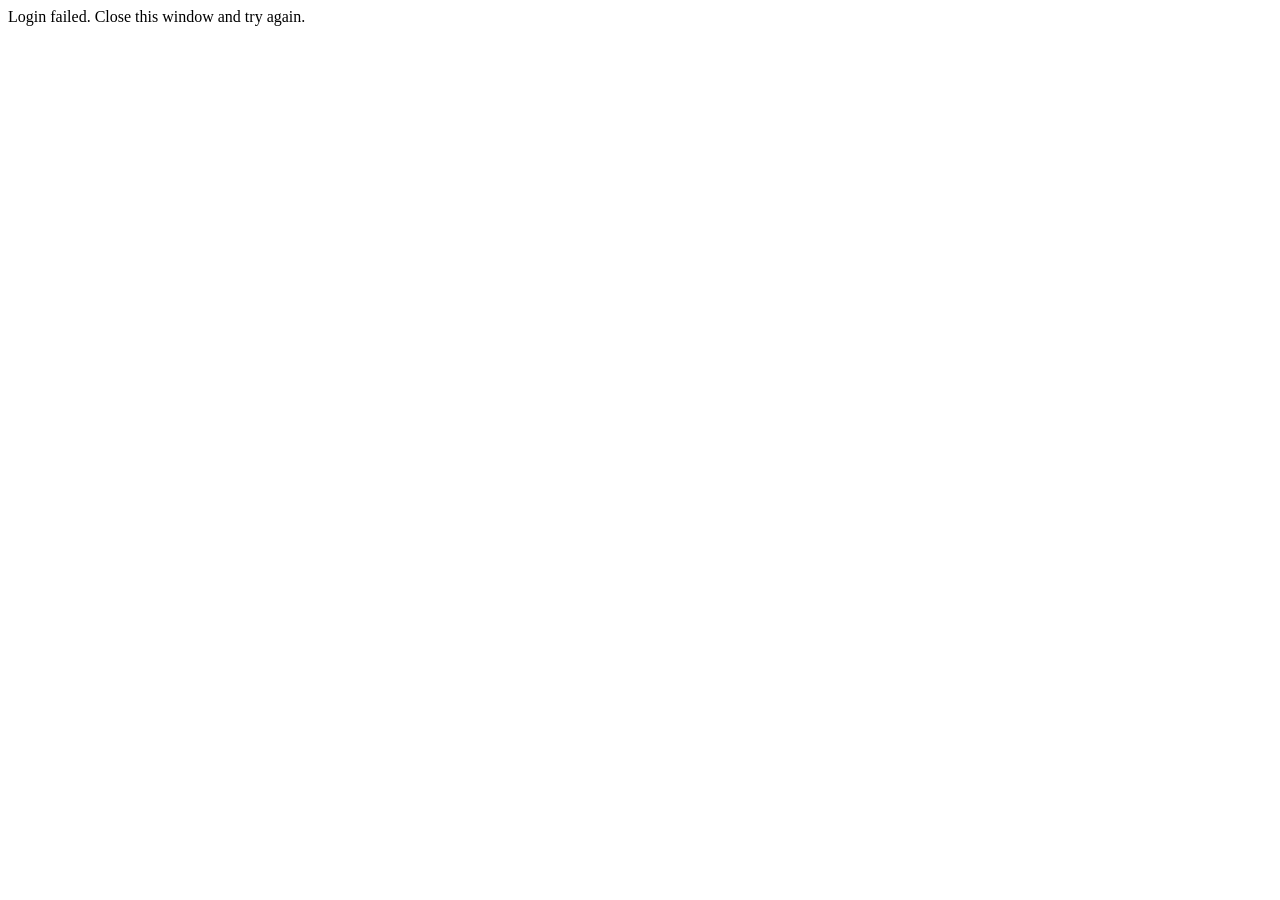
==== callback.html @ 066d6021 "Add Discord login and tournament join from website" ====
<!DOCTYPE html>
<html>
<head><title>Logging in...</title></head>
<body>
<script>
const fragment = new URLSearchParams(window.location.hash.slice(1));
const token = fragment.get("access_token");
if (token) {
    localStorage.setItem("discord_token", token);
    window.location.href = "./";
} else {
    document.body.textContent = "Login failed. Close this window and try again.";
}
</script>
</body>
</html>
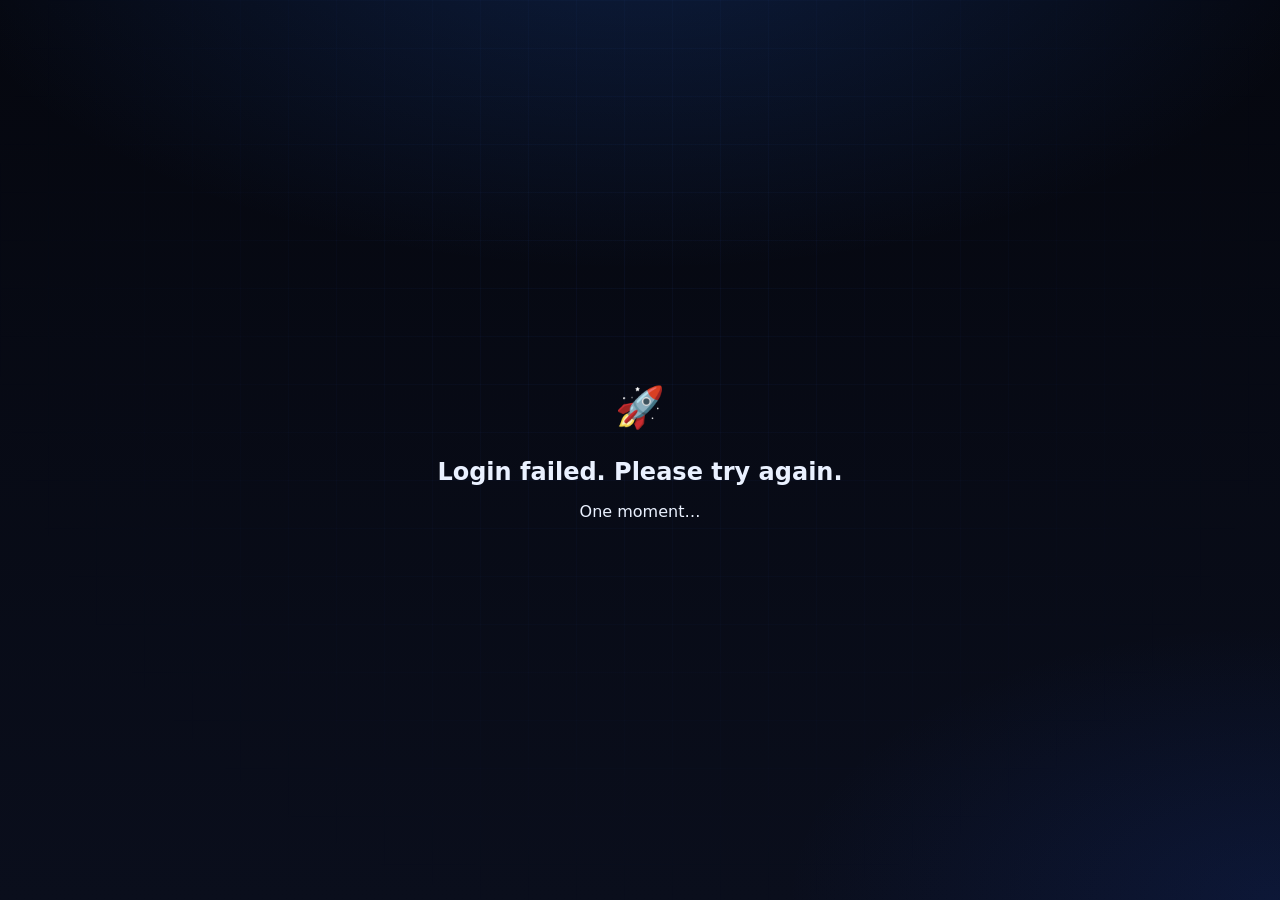
==== commit a5430868: "Stage 3: Discord-login + server-kiezer op stats & dashboard (per server) Co-Authored-By: Claude Opus" ====
--- a/callback.html
+++ b/callback.html
@@ -1,16 +1,31 @@
 <!DOCTYPE html>
-<html>
-<head><title>Logging in...</title></head>
+<html lang="en">
+<head>
+<meta charset="UTF-8" />
+<meta name="viewport" content="width=device-width, initial-scale=1.0" />
+<title>Logging in… — ProspEngine</title>
+<link rel="stylesheet" href="css/style.css" />
+</head>
 <body>
+<div style="min-height:100vh;display:grid;place-items:center;text-align:center;">
+  <div>
+    <div style="font-size:40px;margin-bottom:14px;">🚀</div>
+    <h2 id="msg">Logging you in…</h2>
+    <p class="muted" style="margin-top:8px;">One moment…</p>
+  </div>
+</div>
 <script>
-const fragment = new URLSearchParams(window.location.hash.slice(1));
-const token = fragment.get("access_token");
-if (token) {
-    localStorage.setItem("discord_token", token);
-    window.location.href = "./";
-} else {
-    document.body.textContent = "Login failed. Close this window and try again.";
-}
+(function () {
+  var hash = new URLSearchParams(location.hash.replace(/^#/, ""));
+  var token = hash.get("access_token");
+  if (token) {
+    localStorage.setItem("prosp_discord_token", token);
+  } else {
+    document.getElementById("msg").textContent = "Login failed. Please try again.";
+  }
+  var ret = sessionStorage.getItem("prosp_return") || "dashboard.html";
+  setTimeout(function () { location.replace(ret); }, token ? 400 : 2000);
+})();
 </script>
 </body>
 </html>
--- a/css/style.css
+++ b/css/style.css
@@ -0,0 +1,367 @@
+/* ===== ProspEngine — global styles ===== */
+:root {
+  --bg:            #05070f;
+  --bg-2:          #0a0e1c;
+  --panel:         rgba(16, 24, 46, 0.66);
+  --panel-solid:   #0d1326;
+  --border:        rgba(80, 130, 255, 0.16);
+  --border-strong: rgba(90, 150, 255, 0.42);
+  --blue:          #2f7bff;
+  --blue-bright:   #4d9dff;
+  --blue-glow:     #1e6bff;
+  --cyan:          #58c7ff;
+  --text:          #eaf1ff;
+  --muted:         #8ea3c9;
+  --muted-dim:     #5c6d92;
+  --radius:        18px;
+  --shadow-glow:   0 0 40px rgba(45, 120, 255, 0.35);
+  --font: "Inter", system-ui, -apple-system, "Segoe UI", Roboto, sans-serif;
+}
+
+* { box-sizing: border-box; margin: 0; padding: 0; }
+
+html { scroll-behavior: smooth; }
+
+body {
+  font-family: var(--font);
+  background: var(--bg);
+  color: var(--text);
+  line-height: 1.6;
+  overflow-x: hidden;
+  min-height: 100vh;
+}
+
+/* animated background grid + glow */
+body::before {
+  content: "";
+  position: fixed;
+  inset: 0;
+  background:
+    radial-gradient(1200px 600px at 50% -10%, rgba(45,120,255,0.20), transparent 60%),
+    radial-gradient(900px 500px at 100% 100%, rgba(30,80,220,0.14), transparent 55%),
+    linear-gradient(180deg, var(--bg), var(--bg-2));
+  z-index: -2;
+}
+body::after {
+  content: "";
+  position: fixed;
+  inset: 0;
+  background-image:
+    linear-gradient(rgba(70,120,255,0.05) 1px, transparent 1px),
+    linear-gradient(90deg, rgba(70,120,255,0.05) 1px, transparent 1px);
+  background-size: 48px 48px;
+  mask-image: radial-gradient(circle at 50% 30%, #000 0%, transparent 75%);
+  z-index: -1;
+  animation: drift 40s linear infinite;
+}
+@keyframes drift { to { background-position: 480px 480px; } }
+
+a { color: inherit; text-decoration: none; }
+img { max-width: 100%; display: block; }
+
+.wrap { width: min(1180px, 92%); margin-inline: auto; }
+
+/* ===== Nav ===== */
+.nav {
+  position: sticky; top: 0; z-index: 50;
+  backdrop-filter: blur(14px);
+  background: rgba(5, 8, 18, 0.7);
+  border-bottom: 1px solid var(--border);
+}
+.nav .wrap {
+  display: flex; align-items: center; justify-content: space-between;
+  height: 68px;
+}
+.brand { display: flex; align-items: center; gap: 12px; font-weight: 800; letter-spacing: .5px; }
+.brand .logo {
+  width: 34px; height: 34px; border-radius: 9px;
+  background: linear-gradient(135deg, var(--blue), var(--blue-glow));
+  display: grid; place-items: center; font-weight: 900; font-size: 15px;
+  box-shadow: var(--shadow-glow);
+}
+.brand b { font-size: 19px; }
+.brand b span { color: var(--blue-bright); }
+.brand-logo { height: 52px; width: auto; display: block; }
+#langBtn { padding: 9px 14px; font-size: 13.5px; cursor: pointer; }
+.nav-links { display: flex; gap: 6px; align-items: center; }
+.nav-links a {
+  padding: 9px 15px; border-radius: 10px; color: var(--muted);
+  font-size: 14.5px; font-weight: 600; transition: .18s;
+}
+.nav-links a:hover { color: var(--text); background: rgba(70,120,255,0.10); }
+.nav-links a.active { color: var(--text); }
+
+/* ===== Buttons ===== */
+.btn {
+  display: inline-flex; align-items: center; gap: 9px;
+  padding: 12px 22px; border-radius: 12px; font-weight: 700; font-size: 14.5px;
+  border: 1px solid transparent; cursor: pointer; transition: .2s; white-space: nowrap;
+}
+.btn-primary {
+  background: linear-gradient(135deg, var(--blue-bright), var(--blue-glow));
+  color: #fff; box-shadow: 0 8px 24px rgba(30,107,255,0.45);
+}
+.btn-primary:hover { transform: translateY(-2px); box-shadow: 0 12px 32px rgba(30,107,255,0.6); }
+.btn-ghost {
+  background: rgba(70,120,255,0.08); color: var(--text);
+  border-color: var(--border-strong);
+}
+.btn-ghost:hover { background: rgba(70,120,255,0.16); transform: translateY(-2px); }
+
+/* ===== Hero ===== */
+.hero { padding: 80px 0 60px; text-align: center; position: relative; }
+.pill {
+  display: inline-flex; align-items: center; gap: 8px;
+  padding: 7px 16px; border-radius: 999px; font-size: 13px; font-weight: 600;
+  background: rgba(70,120,255,0.10); border: 1px solid var(--border-strong);
+  color: var(--blue-bright); margin-bottom: 26px;
+}
+.pill .dot { width: 8px; height: 8px; border-radius: 50%; background: #46e08a; box-shadow: 0 0 10px #46e08a; }
+.hero h1 {
+  font-size: clamp(38px, 6vw, 76px); line-height: 1.02; font-weight: 900;
+  letter-spacing: -1.5px; margin-bottom: 20px;
+}
+.hero h1 .grad {
+  background: linear-gradient(120deg, var(--cyan), var(--blue-bright), #a9c9ff);
+  -webkit-background-clip: text; background-clip: text; color: transparent;
+}
+.hero p.lead {
+  font-size: clamp(16px, 2vw, 20px); color: var(--muted);
+  max-width: 640px; margin: 0 auto 34px;
+}
+.hero-actions { display: flex; gap: 14px; justify-content: center; flex-wrap: wrap; }
+.hero-banner {
+  margin: 56px auto 0; max-width: 1000px; border-radius: 22px;
+  border: 1px solid var(--border-strong);
+  box-shadow: 0 30px 90px rgba(20, 60, 180, 0.35), var(--shadow-glow);
+  overflow: hidden;
+}
+
+/* ===== Stat strip ===== */
+.stat-strip {
+  display: grid; grid-template-columns: repeat(4, 1fr); gap: 18px;
+  margin: 60px auto;
+}
+.stat-strip .stat {
+  background: var(--panel); border: 1px solid var(--border);
+  border-radius: var(--radius); padding: 26px 20px; text-align: center;
+  backdrop-filter: blur(8px);
+}
+.stat .num {
+  font-size: 34px; font-weight: 900;
+  background: linear-gradient(120deg, var(--cyan), var(--blue-bright));
+  -webkit-background-clip: text; background-clip: text; color: transparent;
+}
+.stat .lbl { color: var(--muted); font-size: 14px; font-weight: 600; margin-top: 4px; }
+
+/* ===== Section heading ===== */
+.section { padding: 70px 0; }
+.section-head { text-align: center; max-width: 620px; margin: 0 auto 50px; }
+.section-head .eyebrow {
+  color: var(--blue-bright); font-weight: 700; font-size: 13px;
+  letter-spacing: 2px; text-transform: uppercase;
+}
+.section-head h2 { font-size: clamp(28px, 4vw, 44px); font-weight: 900; letter-spacing: -1px; margin: 10px 0 12px; }
+.section-head p { color: var(--muted); font-size: 16.5px; }
+
+/* ===== Feature grid ===== */
+.features { display: grid; grid-template-columns: repeat(3, 1fr); gap: 20px; }
+.feature {
+  background: var(--panel); border: 1px solid var(--border);
+  border-radius: var(--radius); padding: 28px; position: relative;
+  transition: .25s; overflow: hidden; backdrop-filter: blur(8px);
+}
+.feature::before {
+  content: ""; position: absolute; inset: 0;
+  background: radial-gradient(400px 200px at var(--mx,50%) 0%, rgba(70,130,255,0.16), transparent 70%);
+  opacity: 0; transition: .3s;
+}
+.feature:hover { transform: translateY(-6px); border-color: var(--border-strong); box-shadow: 0 20px 50px rgba(20,60,180,0.3); }
+.feature:hover::before { opacity: 1; }
+.feature .icon {
+  width: 52px; height: 52px; border-radius: 14px; display: grid; place-items: center;
+  background: linear-gradient(135deg, rgba(70,130,255,0.25), rgba(30,90,255,0.12));
+  border: 1px solid var(--border-strong); font-size: 24px; margin-bottom: 18px;
+}
+.feature h3 { font-size: 19px; font-weight: 800; margin-bottom: 8px; }
+.feature p { color: var(--muted); font-size: 14.5px; }
+
+/* ===== CTA band ===== */
+.cta {
+  margin: 40px 0; padding: 60px 40px; text-align: center;
+  border-radius: 26px; border: 1px solid var(--border-strong);
+  background:
+    radial-gradient(600px 300px at 50% 0%, rgba(45,120,255,0.28), transparent 65%),
+    var(--panel);
+  backdrop-filter: blur(10px);
+}
+.cta h2 { font-size: clamp(26px, 4vw, 40px); font-weight: 900; letter-spacing: -1px; margin-bottom: 14px; }
+.cta p { color: var(--muted); max-width: 520px; margin: 0 auto 28px; font-size: 16px; }
+
+/* ===== Footer ===== */
+.footer { border-top: 1px solid var(--border); padding: 46px 0 40px; margin-top: 60px; }
+.footer .wrap { display: flex; justify-content: space-between; align-items: center; gap: 20px; flex-wrap: wrap; }
+.footer .owner { display: flex; align-items: center; gap: 14px; }
+.footer .owner img { width: 46px; height: 46px; border-radius: 12px; border: 1px solid var(--border-strong); }
+.footer .owner small { color: var(--muted-dim); display: block; font-size: 12px; }
+.footer .owner b { font-size: 15px; }
+.footer .muted { color: var(--muted-dim); font-size: 13.5px; }
+
+/* ===== Login ===== */
+.auth-wrap { min-height: calc(100vh - 68px); display: grid; place-items: center; padding: 40px 0; }
+.auth-card {
+  width: min(440px, 92%); background: var(--panel); backdrop-filter: blur(12px);
+  border: 1px solid var(--border-strong); border-radius: 24px; padding: 40px 36px;
+  box-shadow: 0 30px 80px rgba(10,30,120,0.4);
+}
+.auth-card .logo-big {
+  width: 60px; height: 60px; border-radius: 16px; margin: 0 auto 20px;
+  background: linear-gradient(135deg, var(--blue-bright), var(--blue-glow));
+  display: grid; place-items: center; font-weight: 900; font-size: 24px;
+  box-shadow: var(--shadow-glow);
+}
+.auth-card h2 { text-align: center; font-size: 26px; font-weight: 900; }
+.auth-card .sub { text-align: center; color: var(--muted); font-size: 14.5px; margin-bottom: 28px; }
+.field { margin-bottom: 16px; }
+.field label { display: block; font-size: 13px; font-weight: 600; color: var(--muted); margin-bottom: 7px; }
+.field input {
+  width: 100%; padding: 13px 15px; border-radius: 12px; font-size: 15px;
+  background: rgba(5,10,25,0.6); border: 1px solid var(--border);
+  color: var(--text); font-family: inherit; transition: .18s;
+}
+.field input:focus { outline: none; border-color: var(--blue); box-shadow: 0 0 0 3px rgba(45,120,255,0.2); }
+.auth-card .btn { width: 100%; justify-content: center; margin-top: 6px; }
+.auth-hint { text-align: center; color: var(--muted-dim); font-size: 12.5px; margin-top: 18px; }
+.error-msg { color: #ff6b7d; font-size: 13.5px; text-align: center; margin-top: 14px; min-height: 18px; }
+
+/* ===== Server-bar (Discord login + server-kiezer) ===== */
+.server-bar { margin: 26px 0; }
+.server-bar-inner {
+  display: flex; align-items: center; gap: 14px; flex-wrap: wrap;
+  background: var(--panel); border: 1px solid var(--border-strong); border-radius: 16px;
+  padding: 16px 20px; backdrop-filter: blur(8px);
+}
+.server-bar .sb-hint { color: var(--muted); font-size: 14.5px; }
+.server-bar .sb-label { color: var(--muted); font-size: 14px; font-weight: 600; }
+.server-bar .sb-select {
+  flex: 1; min-width: 180px; max-width: 340px; padding: 11px 14px; border-radius: 11px;
+  background: rgba(5,10,25,0.6); border: 1px solid var(--border); color: var(--text);
+  font-family: inherit; font-size: 15px; font-weight: 600; cursor: pointer;
+}
+.server-bar .sb-select:focus { outline: none; border-color: var(--blue); }
+.server-bar #logoutBtn { margin-left: auto; }
+
+/* ===== Dashboard ===== */
+.dash-head { padding: 40px 0 20px; display: flex; justify-content: space-between; align-items: center; flex-wrap: wrap; gap: 16px; }
+.dash-head h1 { font-size: 30px; font-weight: 900; letter-spacing: -.5px; }
+.dash-head p { color: var(--muted); font-size: 14.5px; }
+.toggle-grid { display: grid; grid-template-columns: repeat(2, 1fr); gap: 16px; padding-bottom: 60px; }
+.toggle-card {
+  background: var(--panel); border: 1px solid var(--border); border-radius: var(--radius);
+  padding: 22px 24px; display: flex; align-items: center; gap: 18px; backdrop-filter: blur(8px);
+  transition: .2s;
+}
+.toggle-card.on { border-color: var(--border-strong); box-shadow: 0 0 0 1px rgba(70,130,255,0.15) inset; }
+.toggle-card .t-icon {
+  width: 46px; height: 46px; border-radius: 12px; display: grid; place-items: center; font-size: 22px;
+  background: linear-gradient(135deg, rgba(70,130,255,0.22), rgba(30,90,255,0.10));
+  border: 1px solid var(--border-strong); flex-shrink: 0;
+}
+.toggle-card .t-body { flex: 1; }
+.toggle-card .t-body b { font-size: 15.5px; display: block; }
+.toggle-card .t-body small { color: var(--muted); font-size: 13px; }
+/* switch */
+.switch { position: relative; width: 52px; height: 30px; flex-shrink: 0; }
+.switch input { opacity: 0; width: 0; height: 0; }
+.slider {
+  position: absolute; inset: 0; border-radius: 999px; cursor: pointer;
+  background: rgba(120,140,180,0.25); border: 1px solid var(--border); transition: .25s;
+}
+.slider::before {
+  content: ""; position: absolute; height: 22px; width: 22px; left: 4px; top: 3px;
+  border-radius: 50%; background: #cdd8ef; transition: .25s;
+}
+.switch input:checked + .slider { background: linear-gradient(135deg, var(--blue-bright), var(--blue-glow)); border-color: transparent; }
+.switch input:checked + .slider::before { transform: translateX(21px); background: #fff; }
+.save-bar {
+  position: sticky; bottom: 18px; display: flex; justify-content: space-between; align-items: center;
+  gap: 16px; background: rgba(10,16,34,0.9); backdrop-filter: blur(12px);
+  border: 1px solid var(--border-strong); border-radius: 16px; padding: 14px 20px; margin-bottom: 40px;
+}
+.save-bar span { color: var(--muted); font-size: 14px; }
+
+/* ===== Stats page ===== */
+.search-box { max-width: 520px; margin: 0 auto 40px; display: flex; gap: 10px; }
+.search-box input {
+  flex: 1; padding: 14px 18px; border-radius: 14px; font-size: 15px;
+  background: rgba(5,10,25,0.6); border: 1px solid var(--border); color: var(--text); font-family: inherit;
+}
+.search-box input:focus { outline: none; border-color: var(--blue); }
+.player-card {
+  background: var(--panel); border: 1px solid var(--border-strong); border-radius: 24px;
+  padding: 34px; backdrop-filter: blur(10px); margin-bottom: 30px;
+}
+.player-top { display: flex; align-items: center; gap: 22px; flex-wrap: wrap; }
+.player-top .avatar {
+  width: 84px; height: 84px; border-radius: 20px; font-size: 34px; font-weight: 900;
+  display: grid; place-items: center; background: linear-gradient(135deg, var(--blue-bright), var(--blue-glow));
+  box-shadow: var(--shadow-glow);
+}
+.player-top h2 { font-size: 26px; font-weight: 900; }
+.player-top .rank-badge {
+  display: inline-flex; align-items: center; gap: 8px; margin-top: 6px;
+  padding: 5px 14px; border-radius: 999px; font-size: 13px; font-weight: 700;
+  background: rgba(70,130,255,0.14); border: 1px solid var(--border-strong); color: var(--blue-bright);
+}
+.player-grid { display: grid; grid-template-columns: repeat(4, 1fr); gap: 14px; margin-top: 28px; }
+.mini-stat {
+  background: rgba(5,10,25,0.5); border: 1px solid var(--border); border-radius: 14px;
+  padding: 18px; text-align: center;
+}
+.mini-stat .v { font-size: 26px; font-weight: 900; color: var(--text); }
+.mini-stat .v.blue { color: var(--blue-bright); }
+.mini-stat .v.green { color: #46e08a; }
+.mini-stat .v.red { color: #ff6b7d; }
+.mini-stat .k { color: var(--muted); font-size: 12.5px; font-weight: 600; margin-top: 4px; text-transform: uppercase; letter-spacing: .5px; }
+.bar-row { margin-top: 20px; }
+.bar-row .bar-label { display: flex; justify-content: space-between; font-size: 13.5px; color: var(--muted); margin-bottom: 6px; }
+.bar-track { height: 10px; border-radius: 999px; background: rgba(5,10,25,0.6); overflow: hidden; }
+.bar-fill { height: 100%; border-radius: 999px; background: linear-gradient(90deg, var(--blue-glow), var(--cyan)); }
+
+/* ===== Leaderboard ===== */
+.lb { background: var(--panel); border: 1px solid var(--border); border-radius: 20px; overflow: hidden; backdrop-filter: blur(8px); }
+.lb-row { display: grid; grid-template-columns: 60px 1fr 100px 100px 100px; align-items: center; padding: 16px 22px; border-bottom: 1px solid var(--border); font-size: 14.5px; }
+.lb-row:last-child { border-bottom: none; }
+.lb-row.head { color: var(--muted); font-weight: 700; font-size: 12.5px; text-transform: uppercase; letter-spacing: .6px; }
+.lb-row .pos { font-weight: 900; font-size: 17px; }
+.lb-row .pos.gold { color: #ffd35c; } .lb-row .pos.silver { color: #cbd6ef; } .lb-row .pos.bronze { color: #e69a5c; }
+.lb-row .pname { display: flex; align-items: center; gap: 12px; font-weight: 700; }
+.lb-row .pname .av { width: 34px; height: 34px; border-radius: 9px; display: grid; place-items: center; font-weight: 800; font-size: 14px; background: linear-gradient(135deg, var(--blue-bright), var(--blue-glow)); }
+.lb-row:hover { background: rgba(70,130,255,0.06); }
+
+/* toast */
+.toast {
+  position: fixed; bottom: 26px; left: 50%; transform: translateX(-50%) translateY(120px);
+  background: linear-gradient(135deg, var(--blue-bright), var(--blue-glow)); color: #fff;
+  padding: 14px 26px; border-radius: 14px; font-weight: 700; font-size: 14.5px;
+  box-shadow: 0 16px 40px rgba(30,107,255,0.5); transition: .35s; z-index: 100;
+}
+.toast.show { transform: translateX(-50%) translateY(0); }
+
+/* reveal on scroll */
+.reveal { opacity: 0; transform: translateY(24px); transition: .7s cubic-bezier(.2,.7,.2,1); }
+.reveal.in { opacity: 1; transform: none; }
+
+/* ===== Responsive ===== */
+@media (max-width: 900px) {
+  .features { grid-template-columns: repeat(2, 1fr); }
+  .stat-strip { grid-template-columns: repeat(2, 1fr); }
+  .toggle-grid { grid-template-columns: 1fr; }
+  .player-grid { grid-template-columns: repeat(2, 1fr); }
+  .nav-links a:not(.btn) { display: none; }
+  .lb-row { grid-template-columns: 44px 1fr 70px 70px; }
+  .lb-row .col-hide { display: none; }
+}
+@media (max-width: 560px) {
+  .features { grid-template-columns: 1fr; }
+}
